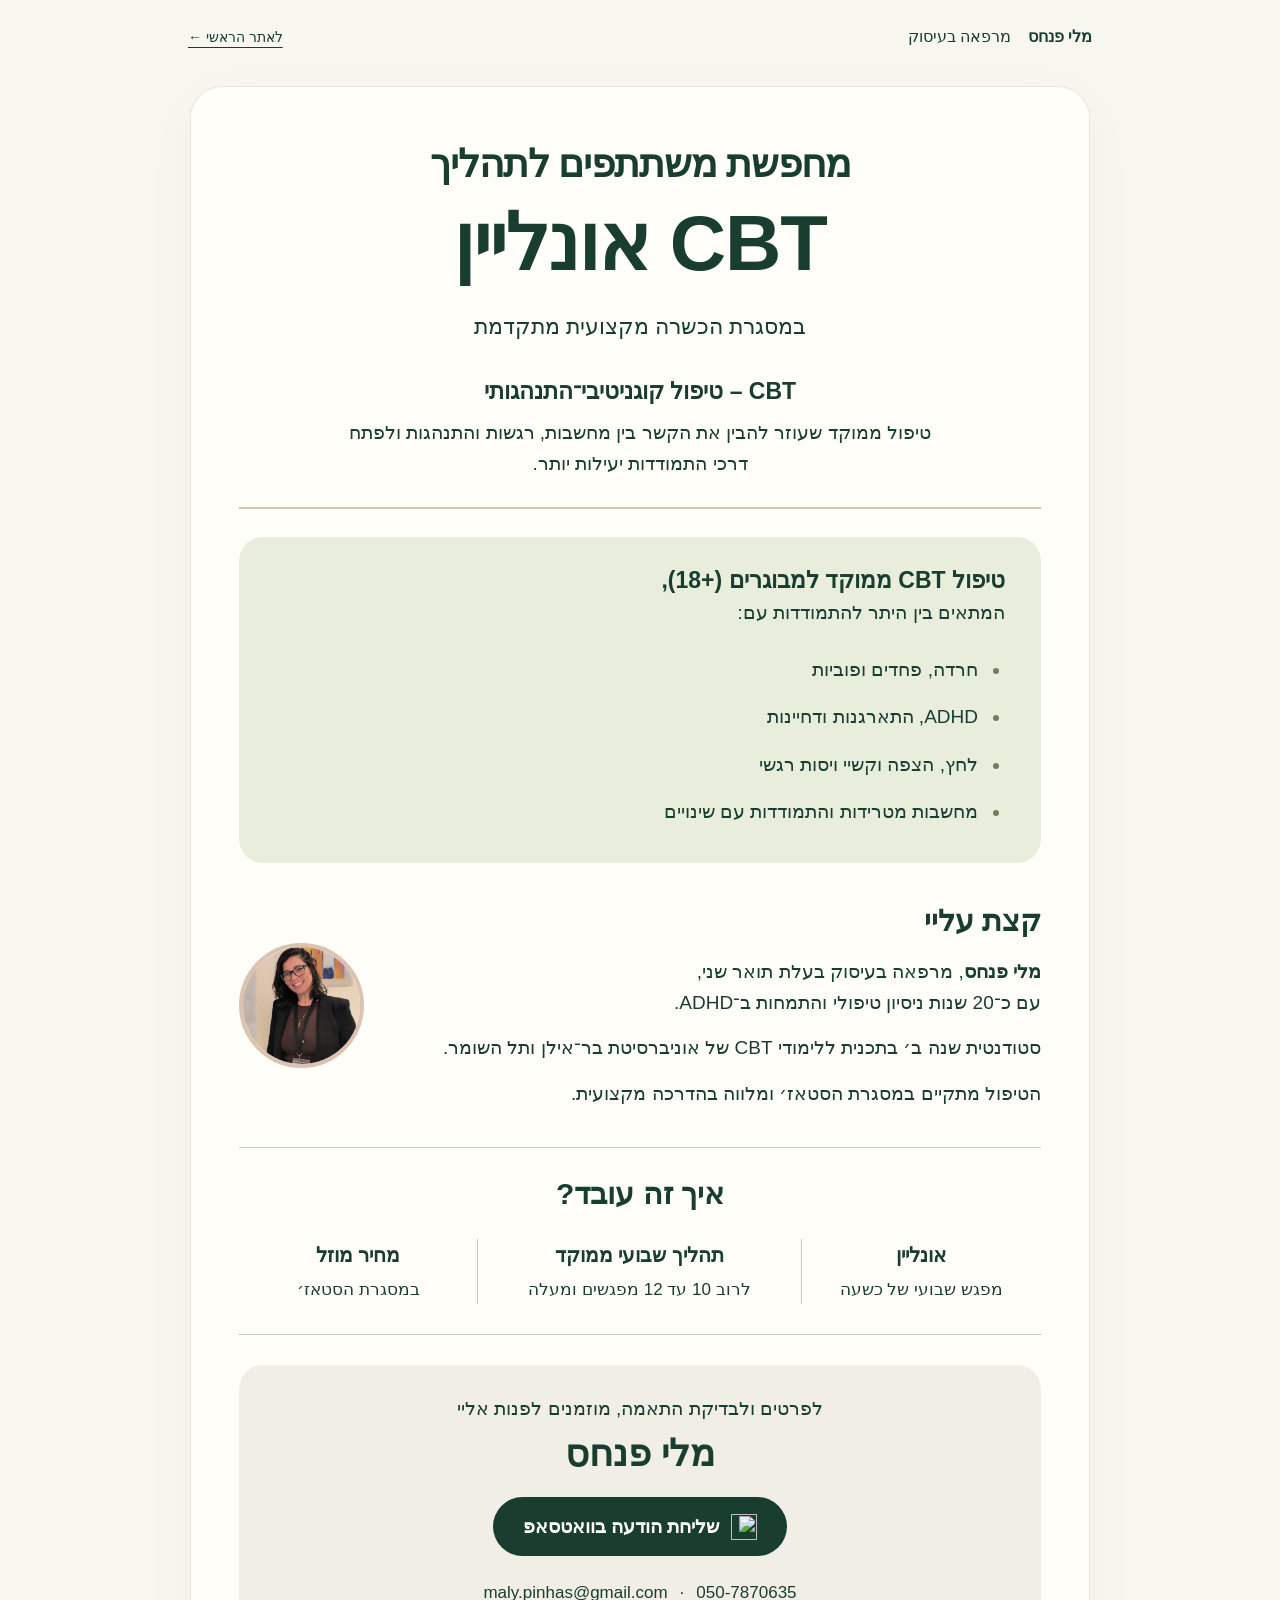
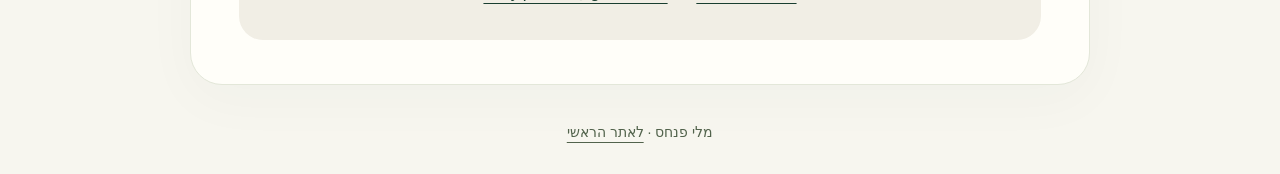
==== cbt/index.html @ 384e02dd "Update CBT page to latest flyer and add social sharing brochure" ====
<!doctype html>
<html lang="he" dir="rtl">
<head>
  <meta charset="utf-8">
  <meta name="viewport" content="width=device-width, initial-scale=1">
  <meta name="description" content="טיפול CBT אונליין למבוגרים עם מלי פנחס, במסגרת הכשרה מקצועית מתקדמת ובהדרכה מקצועית. מפגש שבועי במחיר מוזל במסגרת הסטאז׳.">
  <meta name="theme-color" content="#f7f6ef">
  <meta property="og:type" content="website">
  <meta property="og:locale" content="he_IL">
  <meta property="og:title" content="טיפול CBT אונליין | מלי פנחס">
  <meta property="og:description" content="מחפשת משתתפים לתהליך CBT אונליין למבוגרים (18+), במסגרת הכשרה מקצועית מתקדמת. מוזמנים לפנות לפרטים ולבדיקת התאמה.">
  <meta property="og:url" content="https://maly.pinhas.co.uk/cbt/">
  <meta property="og:image" content="https://maly.pinhas.co.uk/cbt/share-preview-v2.jpg">
  <meta property="og:image:type" content="image/jpeg">
  <meta property="og:image:width" content="1200">
  <meta property="og:image:height" content="630">
  <meta property="og:image:alt" content="מלי פנחס · טיפול CBT אונליין למבוגרים · במסגרת הכשרה מתקדמת ובהדרכה מקצועית">
  <meta name="twitter:card" content="summary_large_image">
  <meta name="twitter:image" content="https://maly.pinhas.co.uk/cbt/share-preview-v2.jpg">
  <title>טיפול CBT אונליין | מלי פנחס</title>
  <link rel="canonical" href="https://maly.pinhas.co.uk/cbt/">
  <link rel="stylesheet" href="./style.css?v=20261005b">
</head>
<body>
  <a class="skip-link" href="#main-content">דילוג לתוכן הראשי</a>
  <header class="site-header"><a href="../he/">מלי פנחס <span>מרפאה בעיסוק</span></a><a class="home-link" href="../he/">לאתר הראשי ←</a></header>
  <main id="main-content" class="flyer">
    <section class="hero" aria-labelledby="title">
      <h1 id="title"><span>מחפשת משתתפים לתהליך</span><strong><bdi>CBT</bdi> אונליין</strong></h1>
      <p class="subtitle">במסגרת הכשרה מקצועית מתקדמת</p>
    </section>
    <section class="explanation" aria-labelledby="cbt-title">
      <h2 id="cbt-title"><bdi>CBT</bdi> – טיפול קוגניטיבי־התנהגותי</h2>
      <p>טיפול ממוקד שעוזר להבין את הקשר בין מחשבות, רגשות והתנהגות ולפתח דרכי התמודדות יעילות יותר.</p>
    </section>
    <section class="topics" aria-labelledby="topics-title">
      <h2 id="topics-title">טיפול <bdi>CBT</bdi> ממוקד למבוגרים (<bdi dir="ltr">18+</bdi>),</h2>
      <p>המתאים בין היתר להתמודדות עם:</p>
      <ul>
        <li>חרדה, פחדים ופוביות</li>
        <li><bdi>ADHD</bdi>, התארגנות ודחיינות</li>
        <li>לחץ, הצפה וקשיי ויסות רגשי</li>
        <li>מחשבות מטרידות והתמודדות עם שינויים</li>
      </ul>
    </section>
    <section class="about" aria-labelledby="about-title">
      <div>
        <h2 id="about-title">קצת עליי</h2>
        <p><strong>מלי פנחס</strong>, מרפאה בעיסוק בעלת תואר שני,<br class="desktop-break"> עם כ־20 שנות ניסיון טיפולי והתמחות ב־<bdi>ADHD</bdi>.</p>
        <p>סטודנטית שנה ב׳ בתכנית ללימודי <bdi>CBT</bdi> של אוניברסיטת בר־אילן ותל השומר.</p>
        <p>הטיפול מתקיים במסגרת הסטאז׳ ומלווה בהדרכה מקצועית.</p>
      </div>
      <img class="portrait" src="./portrait.jpg" width="750" height="1000" alt="מלי פנחס" decoding="async">
    </section>
    <section class="process" aria-labelledby="process-title">
      <h2 id="process-title">איך זה עובד?</h2>
      <div class="details">
        <p><strong>אונליין</strong><span>מפגש שבועי של כשעה</span></p>
        <p><strong>תהליך שבועי ממוקד</strong><span>לרוב 10 עד 12 מפגשים ומעלה</span></p>
        <p><strong>מחיר מוזל</strong><span>במסגרת הסטאז׳</span></p>
      </div>
    </section>
    <section class="contact" aria-labelledby="contact-title">
      <p id="contact-title">לפרטים ולבדיקת התאמה, מוזמנים לפנות אליי</p>
      <h2>מלי פנחס</h2>
      <a class="whatsapp" href="https://wa.me/972507870635"><img src="../whatsapp-mark.png" width="64" height="64" alt="" aria-hidden="true"><span>שליחת הודעה בוואטסאפ</span></a>
      <div class="contact-links"><a href="tel:+972507870635" aria-label="התקשרות למלי פנחס"><bdi dir="ltr">050-7870635</bdi></a><span aria-hidden="true">·</span><a href="mailto:maly.pinhas@gmail.com"><bdi dir="ltr">maly.pinhas@gmail.com</bdi></a></div>
    </section>
  </main>
  <footer>מלי פנחס · <a href="../he/">לאתר הראשי</a></footer>
</body>
</html>
---- cbt/style.css ----
:root{color-scheme:light;--ink:#193e30;--sage:#e9eddc;--paper:#f7f6ef;--line:#c4cdb5}
*{box-sizing:border-box}
body{margin:0;background:var(--paper);color:var(--ink);font-family:Arial,"Helvetica Neue",sans-serif;font-size:19px;line-height:1.65}
a{color:inherit;text-underline-offset:5px}
a:focus-visible{outline:3px solid #846333;outline-offset:6px;border-radius:4px}
.skip-link{position:absolute;top:-100px;right:20px;background:white;padding:12px;z-index:2}.skip-link:focus{top:10px}
.site-header{max-width:960px;margin:auto;padding:24px 28px;display:flex;justify-content:space-between;align-items:center;gap:20px;font-size:16px}
.site-header>a:first-child{font-weight:700;text-decoration:none}.site-header span{font-weight:400;margin-inline-start:12px}.home-link{font-size:14px}
.flyer{max-width:900px;margin:12px auto 36px;padding:44px 48px;background:#fffef9;border:1px solid #e3e7d9;border-radius:32px;box-shadow:0 14px 55px #193e3008}
.hero{text-align:center;padding:0 0 30px}.sprig{display:block;font-family:Georgia,serif;color:#7f9567;font-size:58px;line-height:1;margin-bottom:14px}
h1,h2,p{margin:0}h1{line-height:1.18;letter-spacing:-.035em}h1>span{display:block;font-size:clamp(25px,4vw,39px);font-weight:600}h1 strong{display:block;font-size:clamp(48px,8vw,78px);margin:10px 0 20px}h2{font-size:30px;line-height:1.35}.subtitle{font-size:22px}
.topics{background:var(--sage);border-radius:24px;padding:28px 36px}.topics h2{font-size:23px}.topics ul{padding-inline-start:24px;margin:18px 0 0}.topics li{padding:8px 3px}.topics li::marker{color:#6e805b}
.about{display:grid;grid-template-columns:minmax(0,1fr) 190px;gap:36px;align-items:center;padding:38px 0}.about p{margin-top:14px}.portrait{display:block;width:100%;height:auto;aspect-ratio:3/4;object-fit:cover;object-position:center 32%;border-radius:90px 90px 22px 22px;border:4px solid var(--line)}
.process{border-block:1px solid var(--line);padding:26px 0 30px}.process h2{text-align:center}.details{display:grid;grid-template-columns:1fr 1.35fr 1fr;margin-top:24px;text-align:center}.details p{padding:0 14px}.details p+p{border-inline-start:1px solid var(--line)}.details strong,.details span{display:block}.details strong{font-size:20px}.details span{font-size:17px;margin-top:4px}
.contact{text-align:center;background:var(--sage);border-radius:24px;padding:28px 20px;margin-top:30px}.contact>p{font-size:19px}.contact h2{font-size:37px;margin:5px 0 18px}.whatsapp{display:inline-flex;align-items:center;justify-content:center;gap:12px;background:var(--ink);color:#fff;text-decoration:none;border-radius:50px;padding:14px 30px;font-weight:700;min-height:56px}.whatsapp:hover{background:#2c5540}.whatsapp img{width:26px;height:26px;object-fit:contain}.contact-links{display:flex;justify-content:center;align-items:center;flex-wrap:wrap;gap:12px;margin-top:18px;font-size:17px}.contact-links a{padding-block:5px;overflow-wrap:anywhere}
footer{text-align:center;font-size:14px;padding:0 20px 30px;color:#52634c}
@media(max-width:680px){body{font-size:18px}.site-header{padding:18px 20px}.site-header span{display:none}.flyer{margin:0 12px 24px;padding:28px 20px;border-radius:24px}.hero{padding-bottom:26px}.sprig{font-size:44px}.subtitle{font-size:18px}.topics{padding:22px 20px}.topics h2{font-size:21px}.topics li{padding-block:8px}.about{grid-template-columns:minmax(0,1fr) 105px;gap:18px;align-items:start;padding-block:30px}.about>div{display:contents}.about h2{grid-column:1;align-self:end}.about p{grid-column:1/-1;margin:0}.portrait{grid-column:2;grid-row:1;width:105px;aspect-ratio:1;object-position:center 25%;border-width:3px;border-radius:50%}.desktop-break{display:none}.details{grid-template-columns:1fr;gap:18px;margin-top:20px}.details p+p{border-inline-start:0;border-block-start:1px solid var(--line);padding-top:18px}.details span{font-size:18px}.contact{padding:24px 16px}.contact>p{font-size:18px}.whatsapp{width:100%;padding:14px 12px;font-size:17px}.contact-links{flex-direction:column;gap:3px}.contact-links>span{display:none}h2{font-size:28px}}
@media print{body{background:white}.site-header,footer{display:none}.flyer{box-shadow:none;border:0;margin:0 auto;padding:20px}.contact{break-inside:avoid}a{text-decoration:none}}
/* Calm, compact portrait and a muted terracotta accent from the revised flyer. */
.explanation{padding:0 20px 28px;margin-bottom:28px;border-bottom:2px solid #dbc3b3;text-align:center}.explanation h2{font-size:23px;margin-bottom:10px}.explanation p{max-width:620px;margin:auto}.about{grid-template-columns:minmax(0,1fr) 125px}.portrait{aspect-ratio:1;object-position:center 20%;border-radius:50%;border-color:#dbc3b3}.hero{padding-top:10px}.contact{background:#f1eee5}
@media(max-width:680px){.explanation{padding-inline:0}.explanation h2{font-size:21px}.about{grid-template-columns:minmax(0,1fr) 90px}.portrait{width:90px}.about h2{align-self:center}}
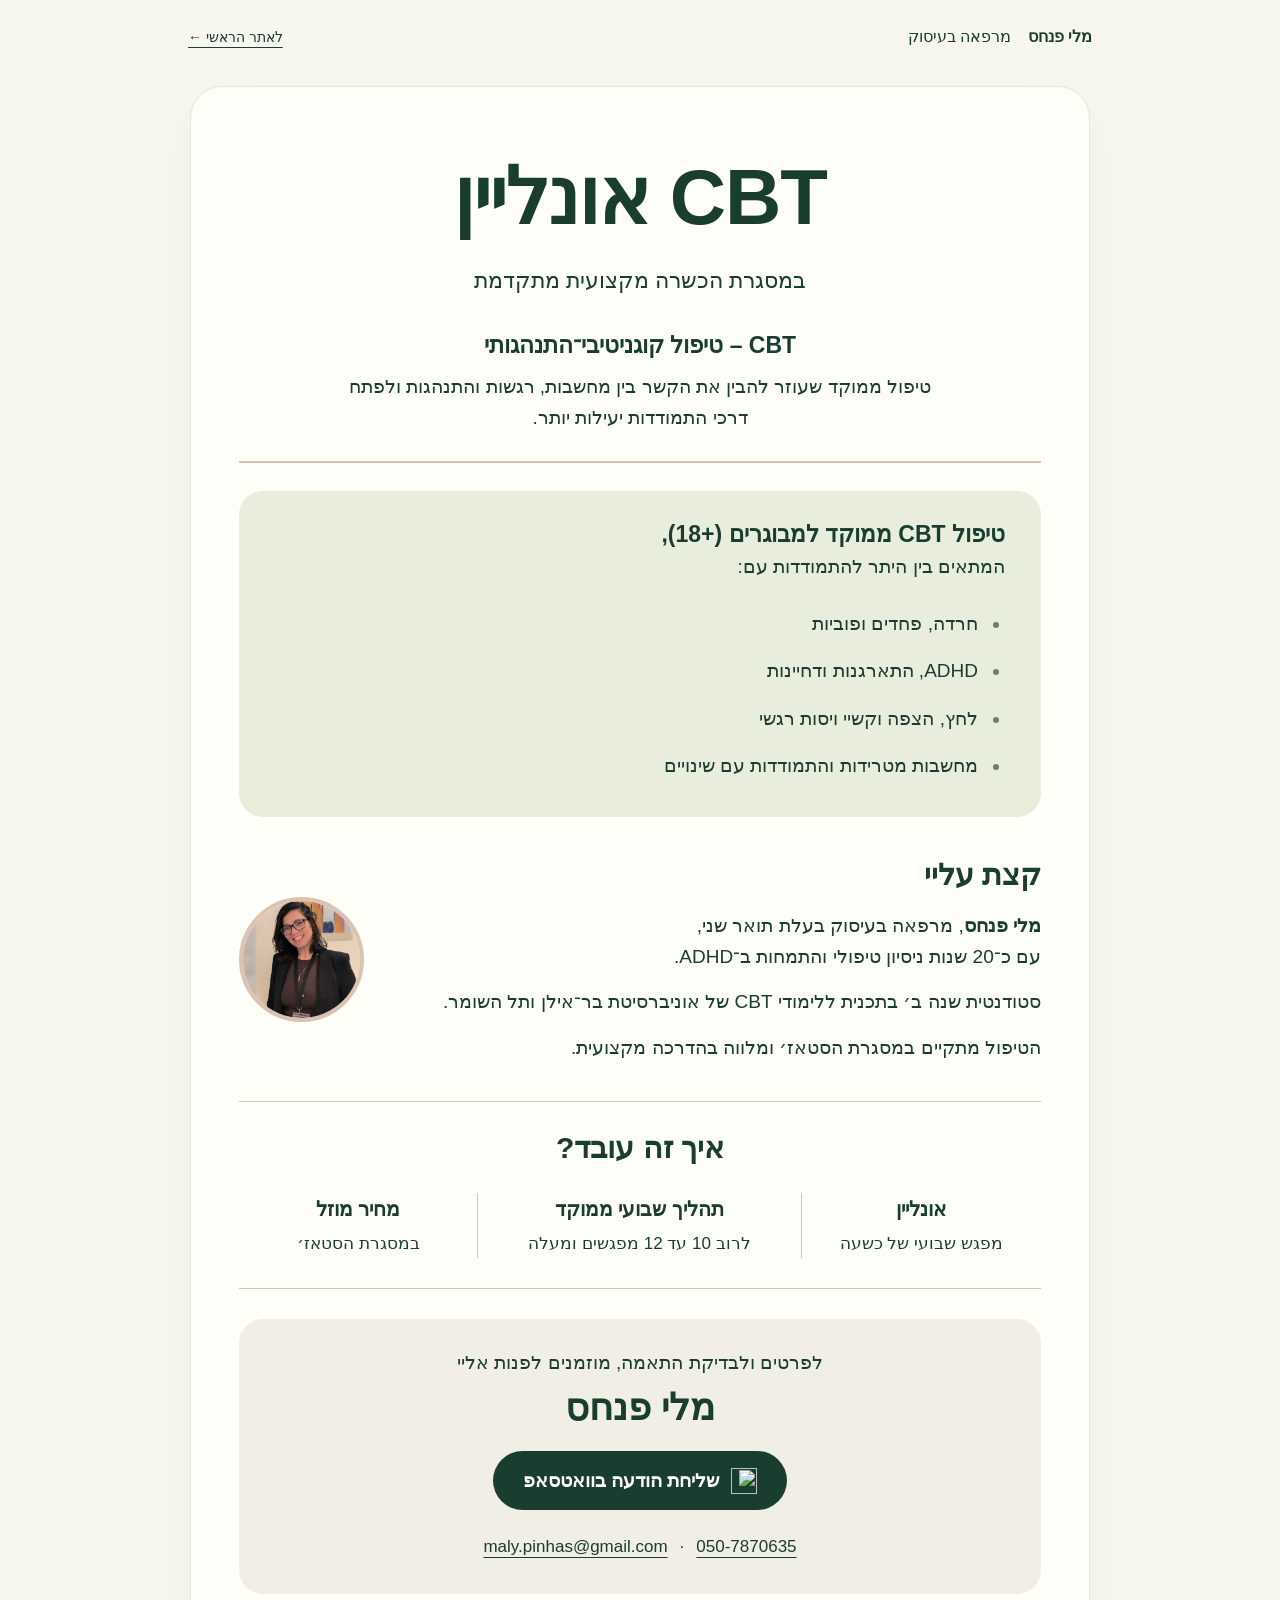
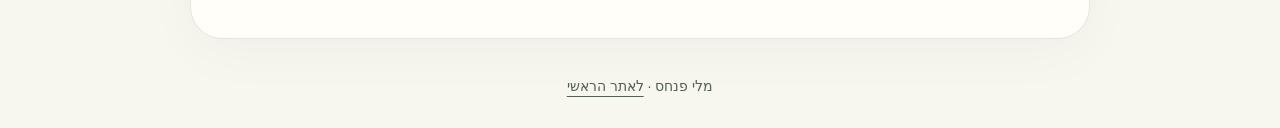
==== commit f3defb96: "Remove participant recruitment line from CBT page and brochure" ====
--- a/cbt/index.html
+++ b/cbt/index.html
@@ -8,15 +8,16 @@
   <meta property="og:type" content="website">
   <meta property="og:locale" content="he_IL">
   <meta property="og:title" content="טיפול CBT אונליין | מלי פנחס">
-  <meta property="og:description" content="מחפשת משתתפים לתהליך CBT אונליין למבוגרים (18+), במסגרת הכשרה מקצועית מתקדמת. מוזמנים לפנות לפרטים ולבדיקת התאמה.">
+  <meta property="og:description" content="">
+  <meta name="twitter:description" content="">
   <meta property="og:url" content="https://maly.pinhas.co.uk/cbt/">
-  <meta property="og:image" content="https://maly.pinhas.co.uk/cbt/share-preview-v2.jpg">
+  <meta property="og:image" content="https://maly.pinhas.co.uk/cbt/share-preview.jpg">
   <meta property="og:image:type" content="image/jpeg">
-  <meta property="og:image:width" content="1200">
-  <meta property="og:image:height" content="630">
+  <meta property="og:image:width" content="900">
+  <meta property="og:image:height" content="1200">
   <meta property="og:image:alt" content="מלי פנחס · טיפול CBT אונליין למבוגרים · במסגרת הכשרה מתקדמת ובהדרכה מקצועית">
   <meta name="twitter:card" content="summary_large_image">
-  <meta name="twitter:image" content="https://maly.pinhas.co.uk/cbt/share-preview-v2.jpg">
+  <meta name="twitter:image" content="https://maly.pinhas.co.uk/cbt/share-preview.jpg">
   <title>טיפול CBT אונליין | מלי פנחס</title>
   <link rel="canonical" href="https://maly.pinhas.co.uk/cbt/">
   <link rel="stylesheet" href="./style.css?v=20261005b">
@@ -26,7 +27,7 @@
   <header class="site-header"><a href="../he/">מלי פנחס <span>מרפאה בעיסוק</span></a><a class="home-link" href="../he/">לאתר הראשי ←</a></header>
   <main id="main-content" class="flyer">
     <section class="hero" aria-labelledby="title">
-      <h1 id="title"><span>מחפשת משתתפים לתהליך</span><strong><bdi>CBT</bdi> אונליין</strong></h1>
+      <h1 id="title"><strong><bdi>CBT</bdi> אונליין</strong></h1>
       <p class="subtitle">במסגרת הכשרה מקצועית מתקדמת</p>
     </section>
     <section class="explanation" aria-labelledby="cbt-title">
